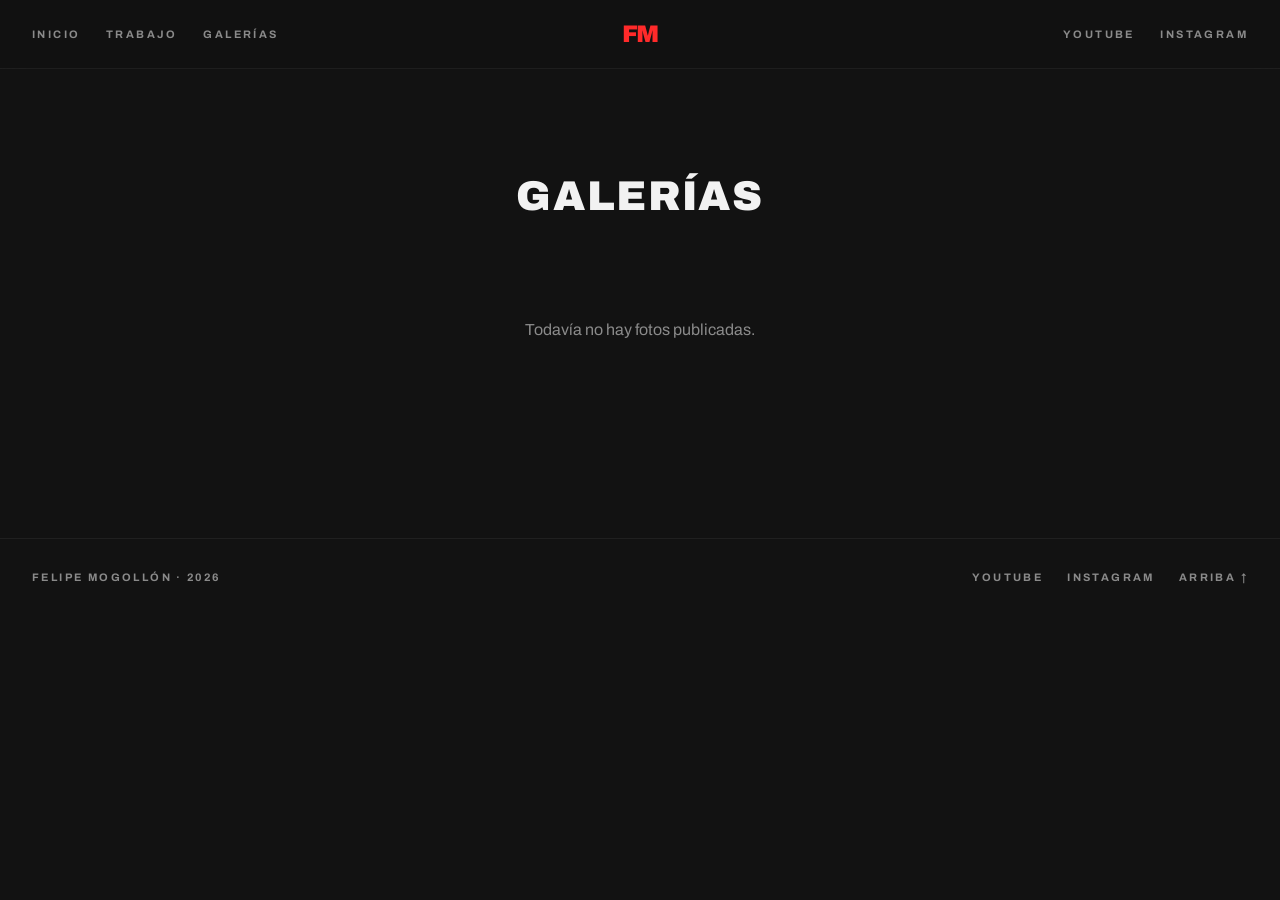
==== galerias.html @ 0eb7115a "Galerías de fotos: GSA con la carpeta Fall Academy Tres niveles sobre galerias.html: galerías, carpe" ====
<!doctype html>
<html lang="es">
<head>
<meta charset="utf-8">
<meta name="viewport" content="width=device-width,initial-scale=1">
<title>Galerías — Felipe Mogollón</title>
<meta name="description" content="Galerías de fotografía.">
<link rel="preconnect" href="https://fonts.googleapis.com">
<link rel="preconnect" href="https://fonts.gstatic.com" crossorigin>
<link href="https://fonts.googleapis.com/css2?family=Archivo:wght@400;700;900&display=swap" rel="stylesheet">
<link rel="stylesheet" href="css/estilo.css">
</head>
<body>

<header class="cabecera">
  <nav class="rotulo">
    <a href="index.html">Inicio</a>
    <a href="trabajo.html">Trabajo</a>
    <a href="galerias.html">Galerías</a>
  </nav>
  <a class="monograma" href="index.html" id="monograma"></a>
  <nav class="rotulo derecha">
    <a id="aYoutube" target="_blank" rel="noopener">YouTube</a>
    <a id="aInstagram" target="_blank" rel="noopener">Instagram</a>
  </nav>
</header>

<section class="titulo">
  <p class="miga rotulo" id="miga"></p>
  <h2 id="encabezado">Galerías</h2>
  <p id="cuenta"></p>
</section>

<main class="rejilla" id="rejilla"></main>

<footer class="pie rotulo">
  <span id="pieNombre"></span>
  <nav>
    <a id="pYoutube" target="_blank" rel="noopener">YouTube</a>
    <a id="pInstagram" target="_blank" rel="noopener">Instagram</a>
    <a href="#" id="arriba">Arriba ↑</a>
  </nav>
</footer>

<div class="visor" id="visor" role="dialog" aria-modal="true" aria-label="Visor">
  <button class="cerrar" id="cerrar" aria-label="Cerrar">✕</button>
  <button class="flecha izq" id="anterior" aria-label="Anterior">‹</button>
  <button class="flecha der" id="siguiente" aria-label="Siguiente">›</button>
  <div class="lienzo" id="lienzo"></div>
</div>

<script src="contenido.js"></script>
<script src="galerias.js"></script>
<script src="js/galerias-pagina.js"></script>
</body>
</html>
---- css/estilo.css ----
/* ═══ base ═══════════════════════════════════════════════════════ */
:root{
  --acento:#ff2a2a;
  --fondo:#121212;
  --fondo2:#1a1a1a;
  --tinta:#f2f2f2;
  --tenue:#8a8a8a;
  --fila:200px;            /* altura base de cada fila: más baja = más piezas por fila */
  --hueco:8px;
}

*{box-sizing:border-box;margin:0;padding:0}
html{scroll-behavior:smooth}
body{
  background:var(--fondo);
  color:var(--tinta);
  font-family:"Archivo","Helvetica Neue",Helvetica,Arial,sans-serif;
  -webkit-font-smoothing:antialiased;
  overflow-x:hidden;
}
a{color:inherit;text-decoration:none}
img,video{display:block;max-width:100%}

.rotulo{
  font-size:.68rem;
  font-weight:700;
  letter-spacing:.22em;
  text-transform:uppercase;
}

/* ═══ la puerta ══════════════════════════════════════════════════ */
.puerta{
  position:relative;
  height:100svh;
  display:grid;
  place-items:center;
  overflow:hidden;
}
.puerta video,.puerta img.fondo{
  position:absolute;inset:0;
  width:100%;height:100%;
  object-fit:cover;
  z-index:0;
}
.puerta::after{
  content:"";
  position:absolute;inset:0;
  background:
    radial-gradient(ellipse at center,rgba(0,0,0,.25) 0%,rgba(0,0,0,.72) 100%),
    linear-gradient(to bottom,rgba(0,0,0,.45),transparent 30%,transparent 65%,rgba(0,0,0,.65));
  z-index:1;
}
.puerta .centro{position:relative;z-index:2;text-align:center;padding:0 24px}
.puerta h1{
  font-size:clamp(2rem,7.5vw,5.6rem);
  font-weight:900;
  letter-spacing:-.01em;
  line-height:.95;
  text-transform:uppercase;
}
.puerta .oficio{
  margin-top:1.4rem;
  color:var(--acento);
  font-size:clamp(.7rem,1.4vw,.9rem);
  font-weight:700;
  letter-spacing:.3em;
  text-transform:uppercase;
}
.explorar{
  position:absolute;
  left:50%;bottom:7vh;
  transform:translateX(-50%);
  z-index:2;
  display:inline-block;
  padding:.85rem 2.2rem;
  border:1px solid rgba(255,255,255,.65);
  border-radius:999px;
  background:rgba(0,0,0,.15);
  backdrop-filter:blur(6px);
  transition:background .25s,color .25s,border-color .25s;
}
.explorar:hover{background:var(--tinta);color:#000;border-color:var(--tinta)}
.puerta .redes{
  position:absolute;left:50%;bottom:2.6vh;transform:translateX(-50%);
  z-index:2;display:flex;gap:1.4rem;color:var(--tenue);
}
.puerta .redes a:hover{color:var(--tinta)}

/* ═══ cabecera de la galería ═════════════════════════════════════ */
.cabecera{
  position:sticky;top:0;z-index:40;
  display:grid;
  grid-template-columns:1fr auto 1fr;
  align-items:center;
  padding:1.3rem 2rem;
  background:rgba(18,18,18,.82);
  backdrop-filter:blur(14px);
  border-bottom:1px solid rgba(255,255,255,.06);
}
.cabecera nav{display:flex;gap:1.6rem;color:var(--tenue)}
.cabecera nav a:hover{color:var(--tinta)}
.cabecera .derecha{justify-self:end}
.monograma{
  font-size:1.5rem;font-weight:900;letter-spacing:-.06em;
  color:var(--acento);
}

/* ═══ título de sección ══════════════════════════════════════════ */
.titulo{
  text-align:center;
  padding:5.5rem 1.5rem 2.5rem;
}
.titulo h2{
  font-size:clamp(1.6rem,4vw,2.6rem);
  font-weight:900;letter-spacing:.04em;text-transform:uppercase;
}
.titulo p{margin-top:.9rem;color:var(--tenue);font-size:.95rem}

/* ═══ galerías ═══════════════════════════════════════════════════ */
.miga{
  margin-bottom:1rem;
  color:var(--tenue);
}
.miga a{border-bottom:1px solid transparent}
.miga a:hover{color:var(--tinta);border-bottom-color:var(--acento)}

/* las tarjetas son más grandes que las piezas y llenan la fila */
.rejilla.tarjetas::after{content:none}
.tarjeta{
  text-decoration:none;
  flex-basis:calc(var(--r) * var(--fila) * 2);
  max-height:430px;
}
.rotuloTarjeta{
  position:absolute;left:0;right:0;bottom:0;
  display:flex;flex-direction:column;gap:.25rem;
  padding:1.2rem 1.3rem;
  background:linear-gradient(to top,rgba(0,0,0,.9) 0%,rgba(0,0,0,.35) 55%,transparent 100%);
}
.rotuloTarjeta strong{
  font-size:1.05rem;font-weight:900;letter-spacing:.06em;text-transform:uppercase;
}
.rotuloTarjeta span{
  font-size:.65rem;font-weight:700;letter-spacing:.18em;text-transform:uppercase;color:var(--tenue);
}
.tarjeta:hover .rotuloTarjeta strong{color:#fff}
.tarjeta:hover > img{filter:brightness(.55) saturate(1.05)}

/* ═══ filtros ════════════════════════════════════════════════════ */
.filtros{
  display:flex;justify-content:center;flex-wrap:wrap;gap:.5rem;
  padding:0 1.5rem 2.5rem;
}
.filtros button{
  font:inherit;cursor:pointer;
  padding:.55rem 1.3rem;
  border:1px solid rgba(255,255,255,.18);
  border-radius:999px;
  background:transparent;color:var(--tenue);
  transition:.2s;
}
.filtros button:hover{color:var(--tinta);border-color:rgba(255,255,255,.45)}
.filtros button[aria-pressed="true"]{
  background:var(--tinta);color:#000;border-color:var(--tinta);
}

/* ═══ la rejilla justificada ═════════════════════════════════════
   Cada pieza crece en proporción a su formato, así que todas las de
   una misma fila acaban con la misma altura. Sin librerías.         */
.rejilla{
  display:flex;flex-wrap:wrap;gap:var(--hueco);
  padding:0 var(--hueco) 6rem;
}
.rejilla::after{content:"";flex-grow:9999}   /* la última fila no se estira */

.pieza{
  position:relative;
  flex:calc(var(--r) * 100) 1 calc(var(--r) * var(--fila));  /* x100: si la suma de flex-grow de una fila baja de 1, no se reparte todo el hueco */
  aspect-ratio:var(--r);
  overflow:hidden;
  background:var(--fondo2);
  cursor:pointer;
  border:0;padding:0;
  font:inherit;color:inherit;text-align:left;
}
/* En reposo solo se ve la imagen. Al pasar el ratón se apaga y aparece
   el título: igual que en la referencia. */
.pieza > img,.pieza > video{
  width:100%;height:100%;object-fit:cover;
  transition:transform .7s cubic-bezier(.2,.7,.2,1),filter .4s ease;
}
.pieza:hover > img,.pieza:hover > video,
.pieza:focus-visible > img,.pieza:focus-visible > video{
  transform:scale(1.06);
  filter:brightness(.38) saturate(1.1);
}

.velo{
  position:absolute;inset:0;
  display:flex;flex-direction:column;justify-content:flex-end;
  padding:1.1rem 1.2rem;
  opacity:0;transition:opacity .3s ease;
}
.pieza:hover .velo,.pieza:focus-visible .velo{opacity:1}
.velo h3{
  font-size:.92rem;font-weight:700;line-height:1.3;
  transform:translateY(8px);
  transition:transform .4s cubic-bezier(.2,.7,.2,1);
}
.pieza:hover .velo h3,.pieza:focus-visible .velo h3{transform:none}
.velo span{margin-top:.3rem;color:#b9b9b9;font-size:.7rem;letter-spacing:.12em;text-transform:uppercase}

.marca{                       /* qué es: aparece con el resto */
  position:absolute;top:1rem;left:1.2rem;
  font-size:.6rem;font-weight:700;letter-spacing:.2em;text-transform:uppercase;
  color:var(--acento);
  opacity:0;transition:opacity .3s ease;
}
.pieza:hover .marca,.pieza:focus-visible .marca{opacity:1}

.play{                        /* el triángulo del centro */
  position:absolute;inset:0;margin:auto;
  width:52px;height:52px;
  display:grid;place-items:center;
  border:1px solid rgba(255,255,255,.75);
  border-radius:50%;
  opacity:0;transform:scale(.88);
  transition:opacity .3s ease,transform .4s cubic-bezier(.2,.7,.2,1),background .3s;
}
.pieza:hover .play,.pieza:focus-visible .play{opacity:1;transform:none}
.play svg{width:15px;height:15px;fill:#fff;margin-left:3px}

.oculta{display:none}

/* ═══ pie ════════════════════════════════════════════════════════ */
.pie{
  display:flex;justify-content:space-between;align-items:center;flex-wrap:wrap;gap:1rem;
  padding:2rem;
  border-top:1px solid rgba(255,255,255,.06);
  color:var(--tenue);
}
.pie nav{display:flex;gap:1.5rem}
.pie a:hover{color:var(--tinta)}

/* ═══ visor (lightbox) ═══════════════════════════════════════════ */
.visor{
  position:fixed;inset:0;z-index:100;
  display:none;place-items:center;
  padding:clamp(1rem,4vw,3rem);
  background:rgba(8,8,8,.96);
  backdrop-filter:blur(10px);
}
.visor[open]{display:grid}
.visor .lienzo{
  position:relative;
  max-width:min(1400px,100%);
  max-height:100%;
  display:grid;place-items:center;
}
.visor img,.visor video{max-width:100%;max-height:82vh;object-fit:contain}
.visor iframe{width:min(1400px,92vw);aspect-ratio:16/9;max-height:82vh;border:0}
.visor .pieDeVisor{
  margin-top:1.1rem;text-align:center;color:var(--tenue);
  display:flex;gap:1.2rem;align-items:center;justify-content:center;flex-wrap:wrap;
}
.visor .pieDeVisor strong{color:var(--tinta);font-weight:700}
.visor .pieDeVisor a{color:var(--acento);border-bottom:1px solid currentColor}
.visor .cerrar,.visor .flecha{
  position:fixed;z-index:101;
  width:46px;height:46px;
  display:grid;place-items:center;
  border:1px solid rgba(255,255,255,.2);border-radius:50%;
  background:rgba(0,0,0,.4);color:var(--tinta);
  font-size:1.1rem;cursor:pointer;
  transition:.2s;
}
.visor .cerrar:hover,.visor .flecha:hover{background:var(--tinta);color:#000}
.visor .cerrar{top:1.4rem;right:1.4rem}
.visor .flecha.izq{left:1.4rem;top:50%;transform:translateY(-50%)}
.visor .flecha.der{right:1.4rem;top:50%;transform:translateY(-50%)}

/* ═══ pantallas anchas ═══════════════════════════════════════════ */
@media (min-width:1500px){ :root{--fila:240px} }

/* ═══ móvil ══════════════════════════════════════════════════════ */
@media (max-width:760px){
  :root{--fila:95px;--hueco:4px}
  .cabecera{padding:1rem 1.1rem;grid-template-columns:1fr auto}
  .cabecera nav{gap:1.1rem;font-size:.62rem}
  .cabecera .derecha{display:none}       /* los enlaces ya están en el pie */
  .monograma{font-size:1.25rem}
  .titulo{padding:3.2rem 1.2rem 1.6rem}
  .filtros{gap:.4rem;padding-bottom:1.8rem}
  .filtros button{padding:.5rem 1rem;font-size:.62rem}
  .velo{opacity:1;padding:.7rem .8rem;background:linear-gradient(to top,rgba(0,0,0,.85) 0%,transparent 55%)}
  .velo h3{font-size:.72rem;transform:none}
  .velo span{display:none}
  .marca{opacity:1;top:.6rem;left:.8rem;font-size:.52rem}
  .play{opacity:1;transform:none;width:36px;height:36px}
  .rejilla{padding-bottom:3.5rem}
  .pie{flex-direction:column;text-align:center}
  .visor .flecha{top:auto;bottom:1.4rem;transform:none}
}

@media (prefers-reduced-motion:reduce){
  *{animation:none!important;transition:none!important}
  html{scroll-behavior:auto}
}
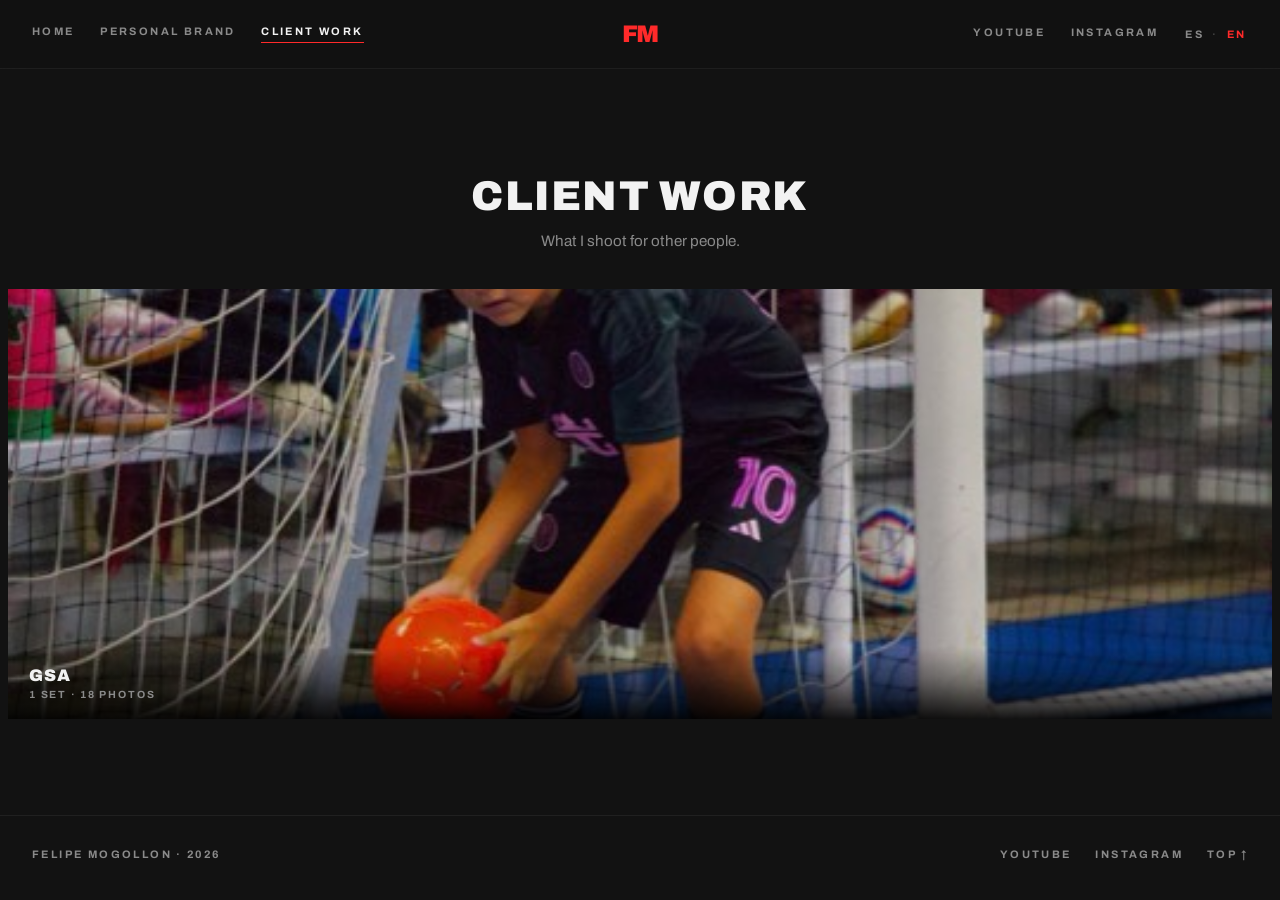
==== commit 981e8b23: "Dos partes, portada nueva y sitio en español e inglés - La portada dice FELIPE MOGOLLON / creative m" ====
--- a/galerias.html
+++ b/galerias.html
@@ -3,8 +3,8 @@
 <head>
 <meta charset="utf-8">
 <meta name="viewport" content="width=device-width,initial-scale=1">
-<title>Galerías — Felipe Mogollón</title>
-<meta name="description" content="Galerías de fotografía.">
+<title>Trabajo externo — Felipe Mogollon</title>
+<meta name="description" content="Fotografía y video para otros: GSA, Goshen College.">
 <link rel="preconnect" href="https://fonts.googleapis.com">
 <link rel="preconnect" href="https://fonts.gstatic.com" crossorigin>
 <link href="https://fonts.googleapis.com/css2?family=Archivo:wght@400;700;900&display=swap" rel="stylesheet">
@@ -14,20 +14,21 @@
 
 <header class="cabecera">
   <nav class="rotulo">
-    <a href="index.html">Inicio</a>
-    <a href="trabajo.html">Trabajo</a>
-    <a href="galerias.html">Galerías</a>
+    <a href="index.html" data-t="inicio"></a>
+    <a href="marca.html" data-t="marca"></a>
+    <a href="galerias.html" class="aqui" data-t="externo"></a>
   </nav>
   <a class="monograma" href="index.html" id="monograma"></a>
   <nav class="rotulo derecha">
     <a id="aYoutube" target="_blank" rel="noopener">YouTube</a>
     <a id="aInstagram" target="_blank" rel="noopener">Instagram</a>
+    <span class="selector" id="idioma"></span>
   </nav>
 </header>
 
 <section class="titulo">
   <p class="miga rotulo" id="miga"></p>
-  <h2 id="encabezado">Galerías</h2>
+  <h2 id="encabezado"></h2>
   <p id="cuenta"></p>
 </section>
 
@@ -38,7 +39,7 @@
   <nav>
     <a id="pYoutube" target="_blank" rel="noopener">YouTube</a>
     <a id="pInstagram" target="_blank" rel="noopener">Instagram</a>
-    <a href="#" id="arriba">Arriba ↑</a>
+    <a href="#" id="arriba" data-t="arriba"></a>
   </nav>
 </footer>
 
@@ -49,6 +50,7 @@
   <div class="lienzo" id="lienzo"></div>
 </div>
 
+<script src="js/idioma.js"></script>
 <script src="contenido.js"></script>
 <script src="galerias.js"></script>
 <script src="js/galerias-pagina.js"></script>
--- a/css/estilo.css
+++ b/css/estilo.css
@@ -66,11 +66,11 @@
   letter-spacing:.3em;
   text-transform:uppercase;
 }
+.puertas{
+  margin-top:2.8rem;
+  display:flex;justify-content:center;flex-wrap:wrap;gap:.8rem;
+}
 .explorar{
-  position:absolute;
-  left:50%;bottom:7vh;
-  transform:translateX(-50%);
-  z-index:2;
   display:inline-block;
   padding:.85rem 2.2rem;
   border:1px solid rgba(255,255,255,.65);
@@ -85,6 +85,24 @@
   z-index:2;display:flex;gap:1.4rem;color:var(--tenue);
 }
 .puerta .redes a:hover{color:var(--tinta)}
+
+/* el selector de idioma */
+.selector{display:inline-flex;align-items:center;gap:.4rem;color:var(--tenue)}
+.selector i{opacity:.4;font-style:normal}
+.selector button{
+  font:inherit;letter-spacing:inherit;text-transform:inherit;
+  background:none;border:0;padding:.1rem;cursor:pointer;color:var(--tenue);
+  transition:color .2s;
+}
+.selector button:hover{color:var(--tinta)}
+.selector button[aria-pressed="true"]{color:var(--acento)}
+.puerta .selector{position:absolute;top:2rem;right:2rem;z-index:3}
+
+/* la página en la que estás, marcada en el menú */
+.cabecera nav a.aqui{color:var(--tinta)}
+.cabecera nav a.aqui::after{
+  content:"";display:block;height:1px;margin-top:.3rem;background:var(--acento);
+}
 
 /* ═══ cabecera de la galería ═════════════════════════════════════ */
 .cabecera{
@@ -229,6 +247,28 @@
 }
 .pieza:hover .play,.pieza:focus-visible .play{opacity:1;transform:none}
 .play svg{width:15px;height:15px;fill:#fff;margin-left:3px}
+
+/* un reel del que solo tenemos el enlace: tarjeta sobria con el título */
+.pieza.sinPortada{
+  background:linear-gradient(145deg,#232327,#17171a);
+  border:1px solid rgba(255,255,255,.07);
+}
+.pieza.sinPortada .velo{opacity:1;justify-content:center;text-align:center}
+.pieza.sinPortada .velo h3{transform:none}
+.pieza.sinPortada .play{opacity:.5;transform:none;top:auto;bottom:1.2rem}
+.pieza.sinPortada .marca{opacity:1;color:var(--acento)}
+.pieza.sinPortada .velo h3{font-size:.85rem;padding:0 .6rem}
+.pieza.sinPortada:hover .play{opacity:1;background:var(--tinta)}
+.pieza.sinPortada:hover .play svg{fill:#000}
+
+/* el visor, cuando lo que se abre es vertical */
+.visor iframe.vertical{
+  width:min(420px,92vw);
+  aspect-ratio:9/16;
+  max-height:82vh;
+  background:#fff;
+  border-radius:4px;
+}
 
 .oculta{display:none}
 
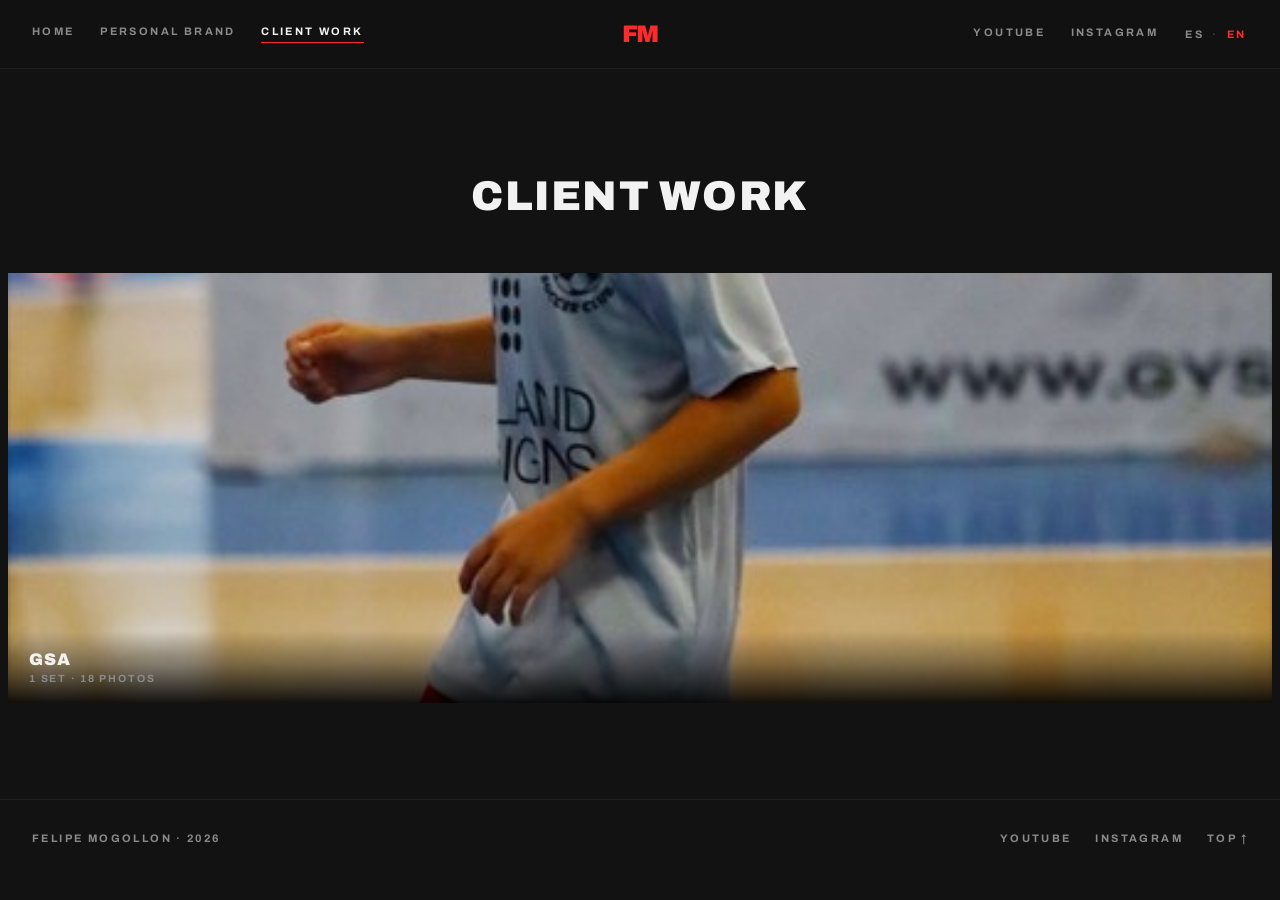
==== commit 138fc4a7: "En español la sección se llama Clientes Co-Authored-By: Claude Opus 5 <noreply@anthropic.com>" ====
--- a/galerias.html
+++ b/galerias.html
@@ -3,7 +3,7 @@
 <head>
 <meta charset="utf-8">
 <meta name="viewport" content="width=device-width,initial-scale=1">
-<title>Trabajo externo — Felipe Mogollon</title>
+<title>Clientes — Felipe Mogollon</title>
 <meta name="description" content="Fotografía y video para otros: GSA, Goshen College.">
 <link rel="preconnect" href="https://fonts.googleapis.com">
 <link rel="preconnect" href="https://fonts.gstatic.com" crossorigin>
